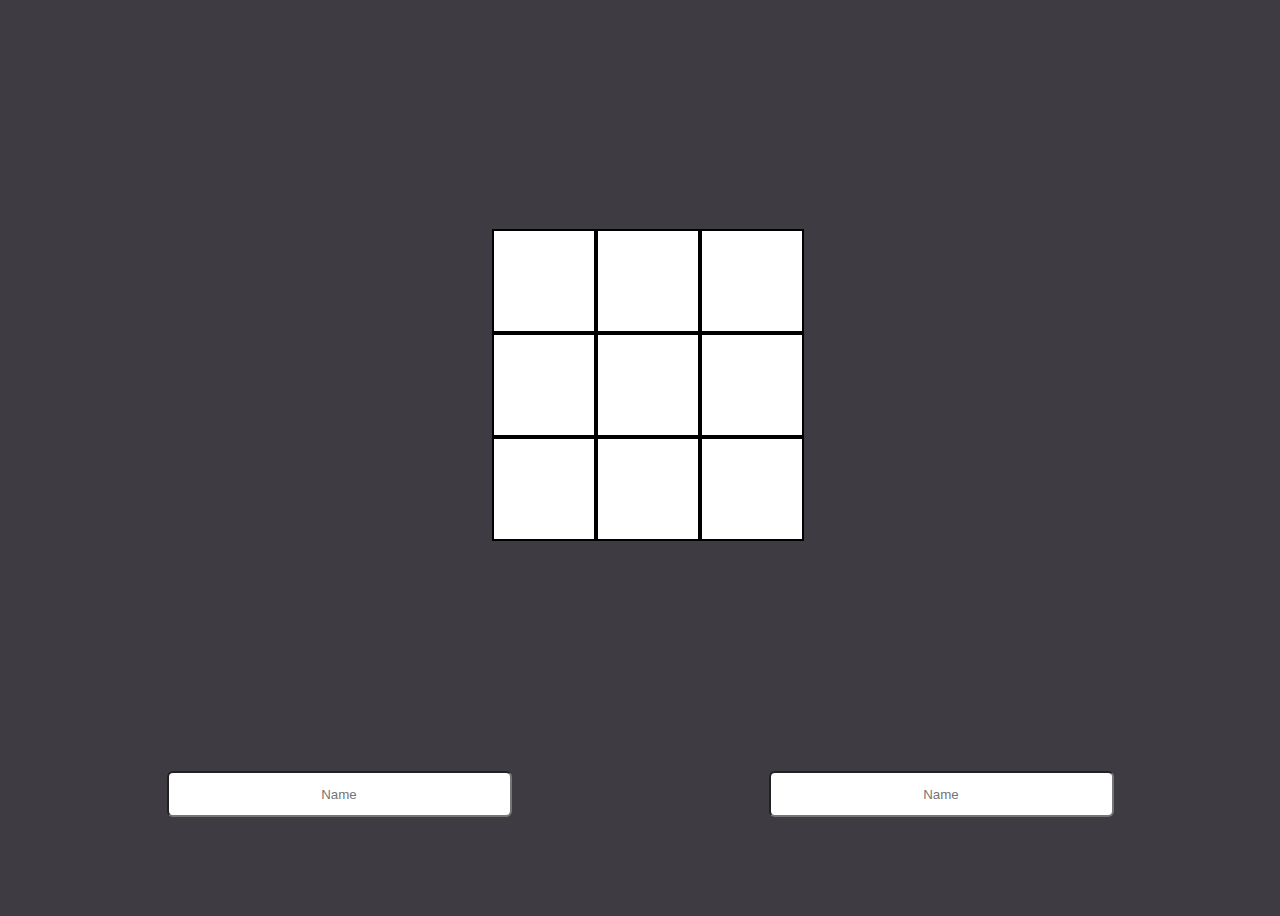
==== game.html @ ac269d81 "first commit" ====
<!DOCTYPE html>
<html lang="en">
<head>
  <meta charset="UTF-8">
  <meta name="viewport" content="width=device-width, initial-scale=1.0">
  <meta http-equiv="X-UA-Compatible" content="ie=edge">
  <title>Tik Tak Toe</title>
  <link rel="stylesheet" href="game.css">
  <script src="jquery.js"></script>
  <script src="logic.js"></script>
  <script src="dom.js"></script>
</head>


<body>
  <div class= 'container'>
    <div class = 'box1'>
      <div class='box101'> <h1> </h1></div>
      <div class='box102'> <h1> </h1></div>
    </div>


    <div class='gamebox' id='board'>
      <div class="cell" id='cell0'></div>
      <div class="cell" id='cell1'></div>
      <div class="cell" id='cell2'></div>
      <div class="cell" id='cell3'></div>
      <div class="cell" id='cell4'></div>
      <div class="cell" id='cell5'></div>
      <div class="cell" id='cell6'></div>
      <div class="cell" id='cell7'></div>
      <div class="cell" id='cell8'></div>

    </div>


    <div class= 'box3'>
      <div class='player1'>
        <input id='player1' type="text" placeholder='Name' size="40px">
      </div>
      <div class='player2'>
        <input id='player2' type="text" placeholder='Name'size="40px">
      </div>
    </div>
  </div>

</body>
</html>
---- game.css ----
/* * {
  border: 1px solid white;
} */
body{
  background-color: rgb(62, 60, 66)
}
.container {
 display: flex;
 flex-direction: column;
 height:100vh;
 background-color: rgb(62, 60, 66)
}

.box1{
  display: flex;
  text-align: center;

}
.box101{
  flex:3
}

.box102{
  flex:3
}


.gamebox {
display: grid;
height:58%;
width: 100vw;
height: 100vh;
justify-content: center;
align-content: center;
grid-template-columns: repeat(3,auto);

}

.cell {
  width: 100px;
  height:100px;
  background-color: white;
  border:2px black solid;

}

#xBox{
  flex: 3;

}
#playBox{
  flex: 3;
}
#oBox{
  flex: 3;
}

.box3{
 display: flex;
 height:15%;
 padding:30px;
}
.player1{
  flex:2;
  text-align: center;
}
.player2{
  flex:2;
  text-align: center;

}
.img {


}
#player1 {
  height: 40px;
  border-radius: 6px;
  text-align: center;
}
#player2 {
  height: 40px;
  border-radius: 6px;
  text-align: center;
}
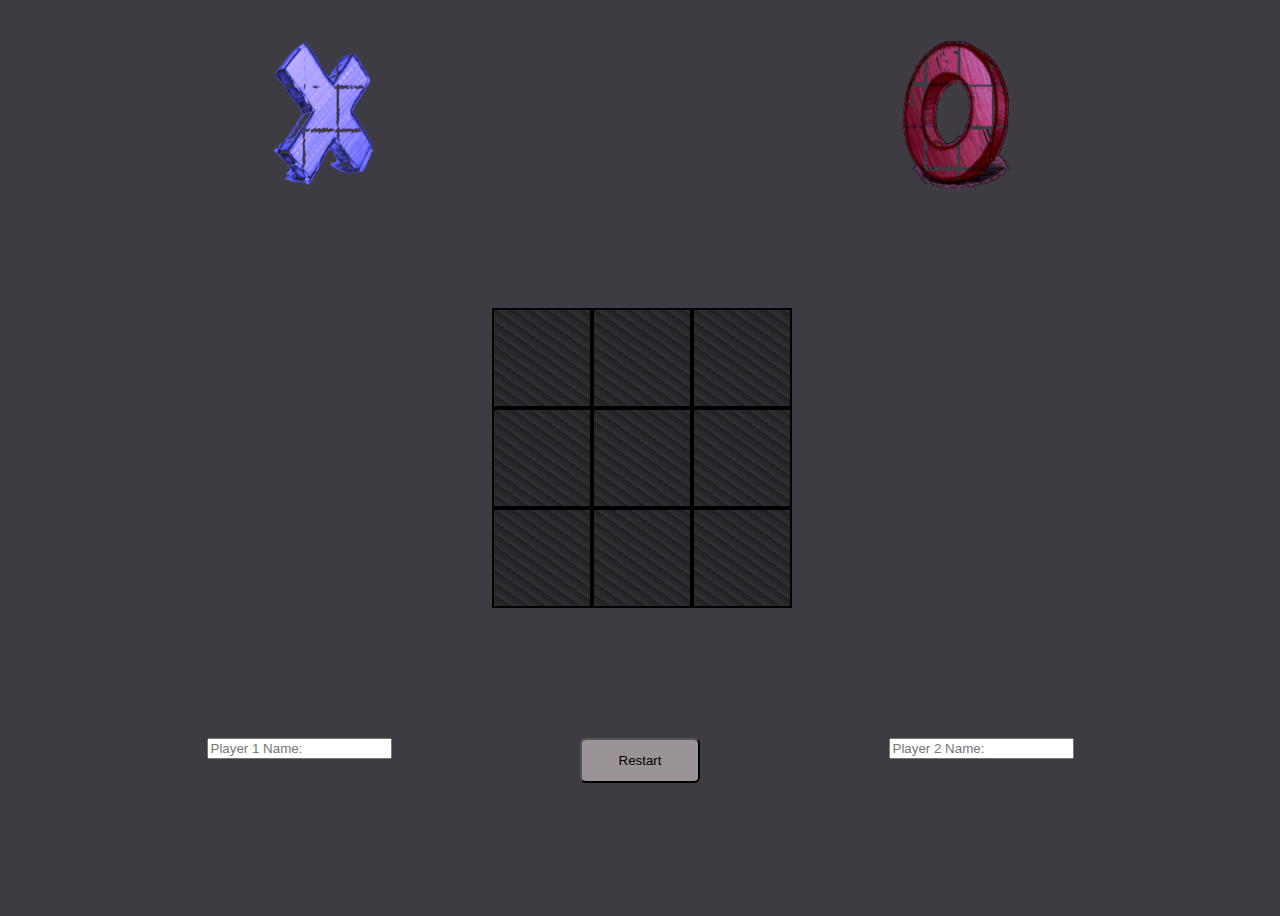
==== commit 6e2e733b: "updated version" ====
--- a/game.html
+++ b/game.html
@@ -5,41 +5,58 @@
   <meta name="viewport" content="width=device-width, initial-scale=1.0">
   <meta http-equiv="X-UA-Compatible" content="ie=edge">
   <title>Tik Tak Toe</title>
-  <link rel="stylesheet" href="game.css">
-  <script src="jquery.js"></script>
-  <script src="logic.js"></script>
-  <script src="dom.js"></script>
+  <link rel="stylesheet" href="CSS/game.css">
+  <script src="JS/jquery.js"></script>
+  <script src="JS/logic.js"></script>
+  <script src="JS/dom.js"></script>
 </head>
 
 
 <body>
   <div class= 'container'>
+
     <div class = 'box1'>
-      <div class='box101'> <h1> </h1></div>
-      <div class='box102'> <h1> </h1></div>
+      <div class= 'xBox'>
+        <img id= 'x'src="IMG/X.png" alt="x" width = "150" height = "150" "photo">
+      </div>
+      <div class = 'box1'>
+        <h1 class= WINNER>  </h1>
+      </div>
+      <div class= 'oBox'>
+        <img id= 'O'src="IMG/O.png" alt="o" width = "150" height = "150" "photo">
+      </div>
     </div>
 
+    <div class='gamebox' id='board'>
 
-    <div class='gamebox' id='board'>
-      <div class="cell" id='cell0'></div>
-      <div class="cell" id='cell1'></div>
-      <div class="cell" id='cell2'></div>
-      <div class="cell" id='cell3'></div>
-      <div class="cell" id='cell4'></div>
-      <div class="cell" id='cell5'></div>
-      <div class="cell" id='cell6'></div>
-      <div class="cell" id='cell7'></div>
-      <div class="cell" id='cell8'></div>
+      <button class="cell" id='cell0'></button>
+      <button class="cell" id='cell1'></button>
+      <button class="cell" id='cell2'></button>
+      <button class="cell" id='cell3'></button>
+      <button class="cell" id='cell4'></button>
+      <button class="cell" id='cell5'></button>
+      <button class="cell" id='cell6'></button>
+      <button class="cell" id='cell7'></button>
+      <button class="cell" id='cell8'></button>
 
     </div>
 
 
     <div class= 'box3'>
-      <div class='player1'>
-        <input id='player1' type="text" placeholder='Name' size="40px">
+      <div class='player1Name'>
+        <div class = 'player1'>
+          <input type="text" placeholder='Player 1 Name:'>
+        </div>
+        <h2 id='#player1Name'> </h2>
       </div>
-      <div class='player2'>
-        <input id='player2' type="text" placeholder='Name'size="40px">
+      <div>
+        <button class='restart'> Restart </button>
+      </div>
+      <div class='player2Name'>
+        <div class = 'player2'>
+          <input type="text" placeholder='Player 2 Name:'>
+        </div>
+        <h2>  </h2>
       </div>
     </div>
   </div>
--- a/CSS/game.css
+++ b/CSS/game.css
@@ -0,0 +1,138 @@
+/* * {
+  border: 1px solid white;
+} */
+body{
+  background-color: rgb(62, 60, 66)
+
+}
+.container {
+ display: flex;
+ flex-direction: column;
+ height:100vh;
+ background-color: rgb(62, 60, 66)
+}
+
+.box1{
+  display: flex;
+  height: 20vh;
+  text-align: center;
+
+}
+.xBox{
+  flex: 2;
+  padding: 30px 0px 0px 0px;
+}
+
+.oBox{
+  flex: 2;
+  padding: 30px 0px 0px 0px;
+}
+
+
+.WINNER{
+  flex: 5;
+  margin: 0 auto;
+  font-size: 80px;
+  color: rgb(247 235 235 / 50%);
+  padding: 25px 0px 0px 0px;
+}
+
+
+.gamebox {
+display: grid;
+height:60%;
+width: 99vw;
+height: 60vh;
+justify-content: center;
+align-content: center;
+grid-template-columns: repeat(3,auto)
+}
+
+.cell {
+  width: 100px;
+  height:100px;
+  /* background-color: white; */
+  border:2px black solid;
+  background: repeating-linear-gradient(
+  35deg,
+  rgba(0, 0, 0, 0.2),
+  rgba(0, 0, 0, 0.5) 10px,
+  rgba(0, 0, 1, 0.3) 3px,
+  rgba(0, 0, 0, 0.5) 10px)
+
+}
+
+#xBox{
+  flex: 3;
+
+}
+#playBox{
+  flex: 3;
+}
+#oBox{
+  flex: 3;
+}
+
+.box3{
+ display: flex;
+ height:10%;
+ padding:10px;
+}
+.player1Name{
+  flex: 3;
+  height: 40px;
+  border-radius: 6px;
+  text-align: center;
+
+}
+.player2Name{
+  flex: 3;
+  height: 40px;
+  border-radius: 6px;
+  text-align: center;
+}
+
+/* .player1{
+  width: 120px;
+  height:45px;
+  border-radius: 6px;
+  flex: 3;
+  background-color: rgb(247 235 235 / 50%)
+
+}
+.player2{
+  width: 120px;
+  height:45px;
+  border-radius: 6px;
+  flex: 3;
+  background-color: rgb(247 235 235 / 50%) */
+
+/* } */
+.restart{
+  width: 120px;
+  height:45px;
+  border-radius: 6px;
+  flex: 3;
+  background-color: rgb(247 235 235 / 50%)
+}
+
+.Xcolor {
+  background-color : #445ac1;
+  font-size:85px;
+  text-align:center;
+
+}
+
+.Ocolor {
+  background-color: #751230;
+  font-size:85px;
+  text-align:center;
+
+}
+
+
+/* background-image: url('../IMG/O.png');
+background-size:cover;
+width: 100px;
+height: 100px;
+margin: 0 auto; */
